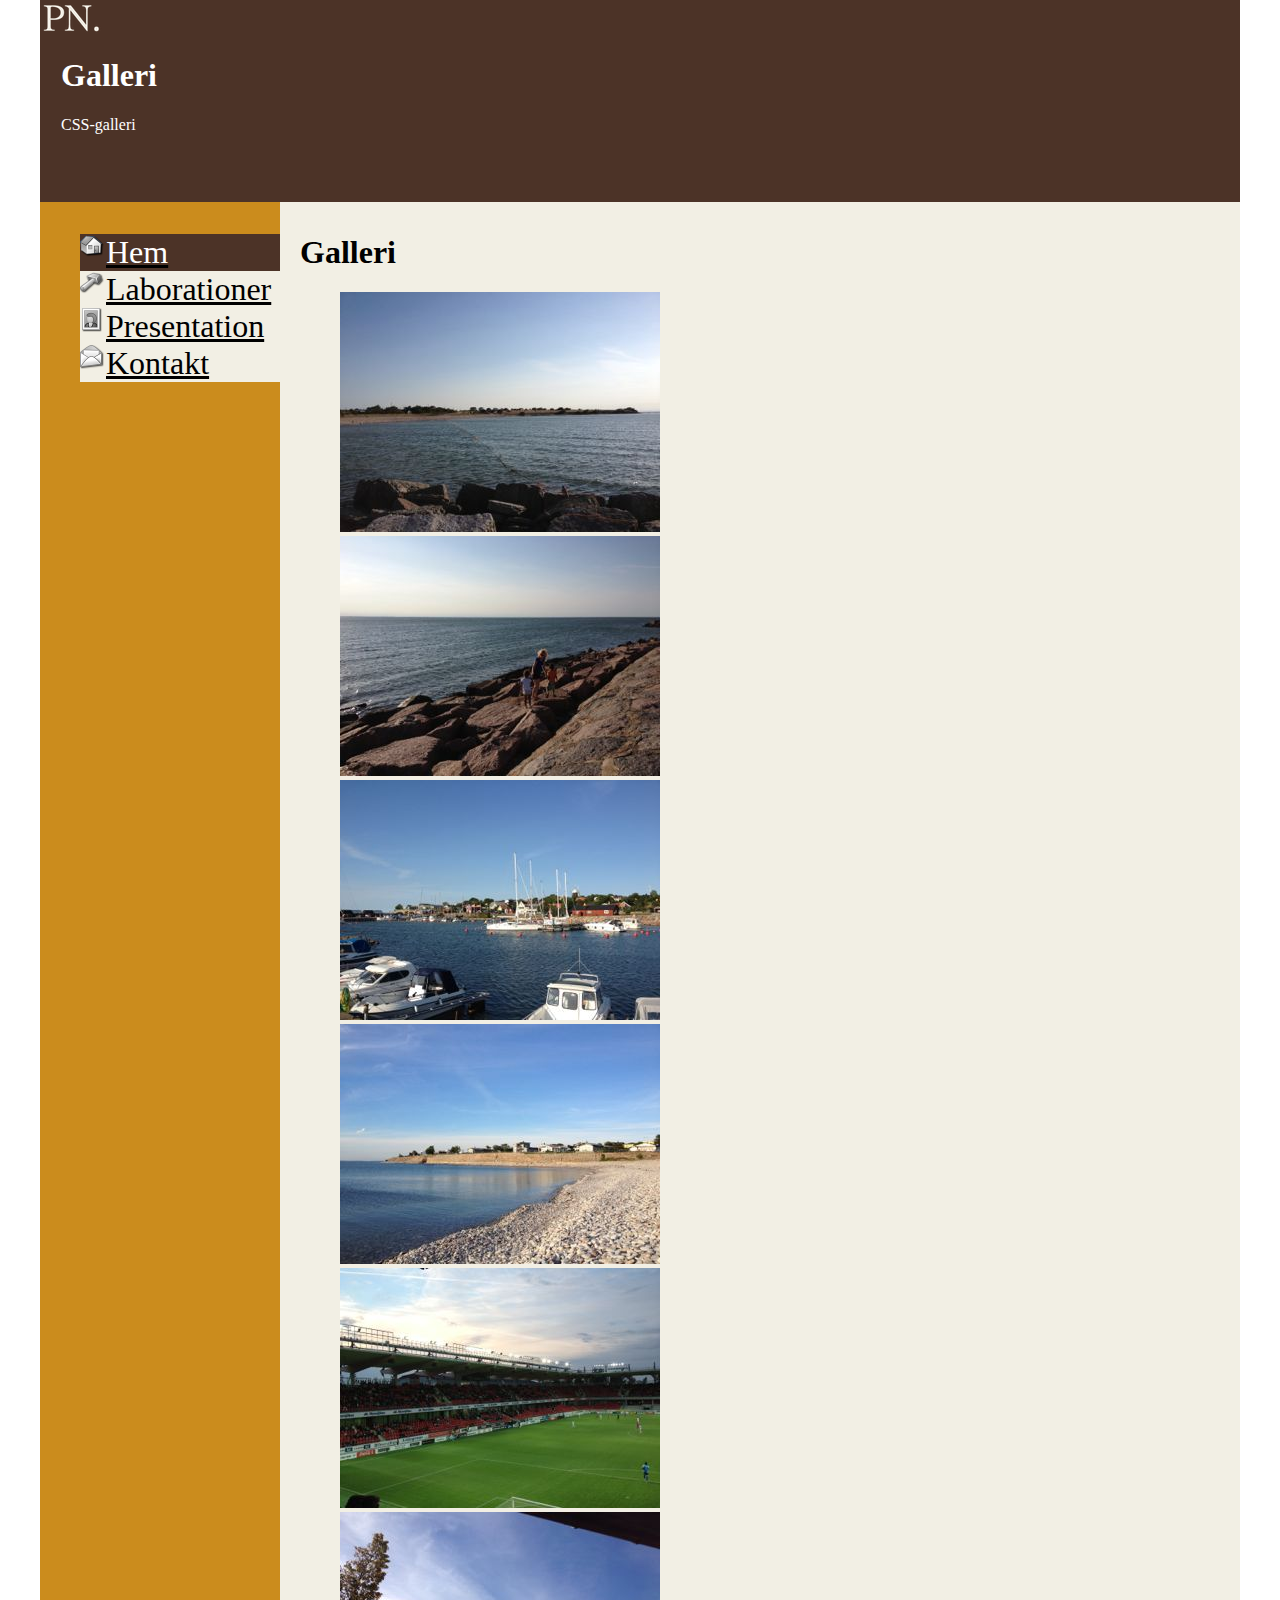
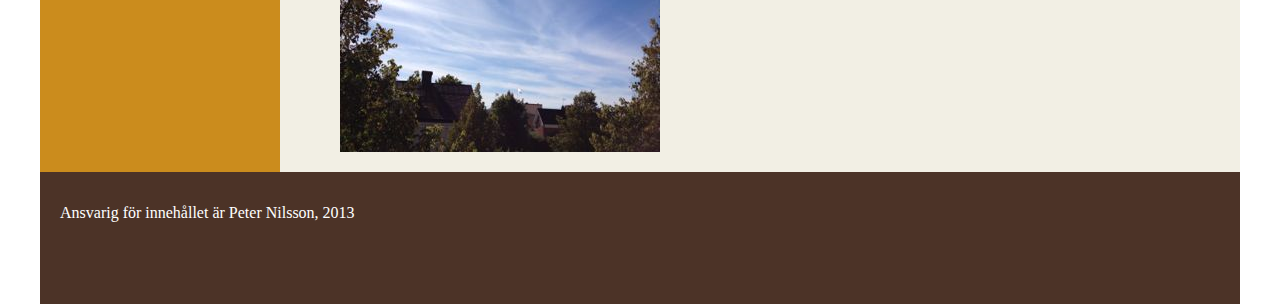
==== gallery/index.html @ a2005497 "Lagt till bilder till galleriet och skapat en egen css-fil till galleriet" ====
<!DOCTYPE html>
<html lang="sv">
<head>
	<meta charset="utf-8">
	<meta name="viewport" content="width:device-width, initial-scale=1.0" /> 
	<link rel="stylesheet" href="../css/style.css" />
	<link rel="stylesheet" href="../css/gallery.css" />
	<link rel="stylesheet" media="screen and (min-device-width:481px)" href="../css/screen.css" />
	<link rel="stylesheet" media="only screen and (max-device-width:480px)" href="../css/mobile.css" />
	<link rel="shortcut icon" href="pics/favicon.ico" type="image/x-icon" />
	<link rel="apple-touch-icon" href="pics/apple-touch-icon.png" />
	<link rel="apple-touch-icon" sizes="57x57" href="pics/apple-touch-icon-57x57.png" />
	<link rel="apple-touch-icon" sizes="72x72" href="pics/apple-touch-icon-72x72.png" />
	<link rel="apple-touch-icon" sizes="114x114" href="pics/apple-touch-icon-114x114.png" />
	<link rel="apple-touch-icon" sizes="144x144" href="pics/apple-touch-icon-144x144.png" />
	<link rel="apple-touch-icon" sizes="57x57" href="pics/apple-touch-icon-60x60.png" />
	<link rel="apple-touch-icon" sizes="72x72" href="pics/apple-touch-icon-120x120.png" />
	<link rel="apple-touch-icon" sizes="114x114" href="pics/apple-touch-icon-76x76.png" />
	<link rel="apple-touch-icon" sizes="144x144" href="pics/apple-touch-icon-152x152.png" />
	<title>
		Galleri
	</title>
</head>
<body>
	<div id="container">
		<header id="header-container">
			<div class="logo-background table-cell-container">
			</div>
			<div class="margin-left">
				<h1>
					Galleri
				</h1>
				<p>CSS-galleri</p>
			</div>
		</header>
		<div class="table-container">
			<nav id="navigation-container" class="table-cell-container">
				<div id="menu-container">
					<ul>
						<a href="index.html"><li id="home" class="active">Hem</li></a>
						<a href="pages/laborationer.html"><li id="labs">Laborationer</li></a>
						<a href="pages/presentation.html"><li id="pres">Presentation</li></a>
						<a href="pages/kontakt.html"><li id="contact">Kontakt</li></a>
					</ul>
				</div>
			</nav>
			<main id="body-container" class="table-cell-container">
				<div class="margin-left">
					<h1>
						Galleri
					</h1>
					<article>
						<ul class="gallery">
							<li>
								<img src="pics/IMG_0235.jpg" title="Lorem ipsum">
							</li>
							<li>
								<img src="pics/IMG_0236.jpg" title="Lorem ipsum">
							</li>
							<li>
								<img src="pics/IMG_0238.jpg" title="Lorem ipsum">
							</li>
							<li>
								<img src="pics/IMG_0239.jpg" title="Lorem ipsum">
							</li>
							<li>
								<img src="pics/IMG_0244.jpg" title="Lorem ipsum">
							</li>
							<li>
								<img src="pics/IMG_0255.jpg" title="Lorem ipsum">
							</li>
						</ul>	
					</article>
				</div>
			</main>
		</div>
		<footer>
			<div class="margin-left">
				Ansvarig för innehållet är Peter Nilsson, 2013
			</div>
		</footer>
	</div>
</body>
</html>
---- css/style.css ----
/*
Background main: #F2EFE4
Background navigation, link hover, thead, input type submit: #CB8C1D
Background header, footer, active menu item: #4C3327
Text color header, footer: #FFF
Text color main: #000
Menu background: #F2EFE4
*/
@media screen {
	article, aside, details, figcaption, figure, 
	footer, header, hgroup, menu, nav, section { 
	 	display: block; 
	} 
	
	body {
		color: #FFF;
		margin: 0;
		padding: 0;
	}
	
	
	.active {
		background-color: #4C3327;
	}
	
	.comments p {
		font-size: smaller;
		background-color: #FFF;
	}
	
	.comments {
		background-color: #FFF;
		padding: 0 0 0 1em;
	}
	
	.left {
		float: left;
	}
	
	.right {
		float: right;
	}
	
	.passed {
		background-color: #A4E670;
	}
	
	.margin-image {
		margin: 0 1em 1em 1em;
	}
	
	.align-top {
		vertical-align: top;
	}
	
	nav li {
		list-style: none;
		background-color: #F2EFE4;
	}
	
	nav li:hover {
		background-color: #4C3327;
	}
	
	a:link .active {
		color: #FFF;
	}
	
	a:hover .active {
		color: #FFF;
	}
	
	a:visited .active {
		color: #FFF;
	}
	
	a:active .active {
		color: #FFF;
	}
	
	a:active {
		color: #000;
	}
	
	a:hover {
		color: #000;
		background-color: #CB8C1D;
	}
	
	a:visited {
		color: #000;
	}
	
	a:link {
		color: #000;
	}
	
	.logo-background {
		background-image: url('pics/logo.png');
		background-repeat: no-repeat;
		width: 62px;
		height: 35px;
	}
	
	.blog-logo-background {
		background-image: url('pics/blog-logo.png');
		background-repeat: no-repeat;
		width: 48px;
		height: 48px;
	}
	
	.blog-logo-background h3 {
		padding: 0 0 0 48px;
		width: 300px;
	}
	
	table, tr, td {
		border: 1px solid #000;
		border-collapse: collapse;
	}
	
	thead {
		background-color: #CB8C1D;
		color: #FFF;
	}
	
	tfoot {
		background-color: #B9C5D0;
	}
	
	tbody {
		background-color: #FFF;
	}
	
	select, input, textarea {
		border: 1px #CB8C1D solid;
	}
	
	input[type=submit] {
		background-color: #CB8C1D;
		color: #FFF;
	}
	
	#navigation-container li#home {
		background-image: url('pics/sprite.png');
		background-repeat: no-repeat;
		background-position: 0 -48px;
	}
	
	#navigation-container li#home:hover {
		background-position: 0 0;
	}
	
	#navigation-container li#labs {
		background-image: url('pics/sprite.png');
		background-repeat: no-repeat;
		background-position: 0 -144px;	
	}
	
	#navigation-container li#labs:hover {
		background-position: 0 -96px;
	}
	
	#navigation-container li#pres {
		background-image: url('pics/sprite.png');
		background-repeat: no-repeat;
		background-position: 0 -240px;	
	}
	
	#navigation-container li#pres:hover {
		background-position: 0 -192px;
	}
	
	#navigation-container li#contact {
		background-image: url('pics/sprite.png');
		background-repeat: no-repeat;
		background-position: 0 -336px;	
	}
	
	#navigation-container li#contact:hover {
		background-position: 0 -288px;
	}
}

@media print {
	#header-container {
		display: none;
	}
	
	#navigation-container {
		display: none;
	}
	
	footer {
		display: none;
	}
	
	a[href^="http://"]:after {
	content: " (" attr(href) ")";
	font-size: 90%;
	}
}
---- css/gallery.css ----
.gallery {
	list-style: none;
}
---- css/screen.css ----
footer {
	height: 100px;
	background-color: #4C3327;
	padding: 2em 0 0 0;
}

#container {
	width: 1200px;
	min-height: 960px;
	margin: 0 auto;
}

#body-container {
	width: 80%;
	height: 660px;
	background-color: #F2EFE4;
	color: #000;
}

#header-container {
	border: 1px #4C3327 solid;
	min-height: 200px;
	background-color: #4C3327;
}

#navigation-container {
	width: 20%;
	min-height: 760px;
	background-color: #CB8C1D;
}

#menu-container {
	font-size: 2em;
}

.table-container {
	display: table;
	width: 100%;
	height: 100%;
}

.table-cell-container {
	display: table-cell;
}

.margin-left {
	margin: 0 0 0 20px;
}

.label-container {
	width: 6em;
}

#home, #labs, #pres, #contact {
	padding: 0 0 0 26px;
}
---- css/mobile.css ----
footer {
	display: none;
}

.table-cell-container {
	display: inline;
}

#container {
	width: 100%;
}

#body-container {
	width: 100%;
	background-color: #F2EFE4;
	color: #000;
	font-size: 1.3em;
}

#body-container img, #body-container video {
	max-width: 80%;
	height: auto;
}

#header-container {
	display: none;
}

#navigation-container{
	width: 100%;
	display: table-header-group;
	background-color: #CB8C1D;
}

#menu-container ul {
	font-size: 1.5em;
	height: 100%;
	margin: 0;
	padding: 0;
}

#menu-container ul li {
	float: left;
	display: block;
}

.label-container {
	width: 6em;
}

nav li {
	list-style: none;
	background-color: #F2EFE4;
	width: 50%;
	padding: 0;
}

table {
	width: 80%;
	height: 80%;
}

label {
	font-size: 1.5em;
}

select, input[type=text] {
	border: 1px #CB8C1D solid;
	width: 100%;
	height: 2.5em;
	font-size: 1em;
}

textarea {
	border: 1px #CB8C1D solid;
	width: 100%;
	height: 180px;
	font-size: 1em;
}

input[type=checkbox] {
	width: 2.5em;
	height: 2.5em;
}

input[type=submit] {
	background-color: #CB8C1D;
	color: #FFF;
	height: 2.5em;
	width: 100%;
	font-size: 1em;
}

#home, #labs, #pres, #contact {
	text-align: right;
}
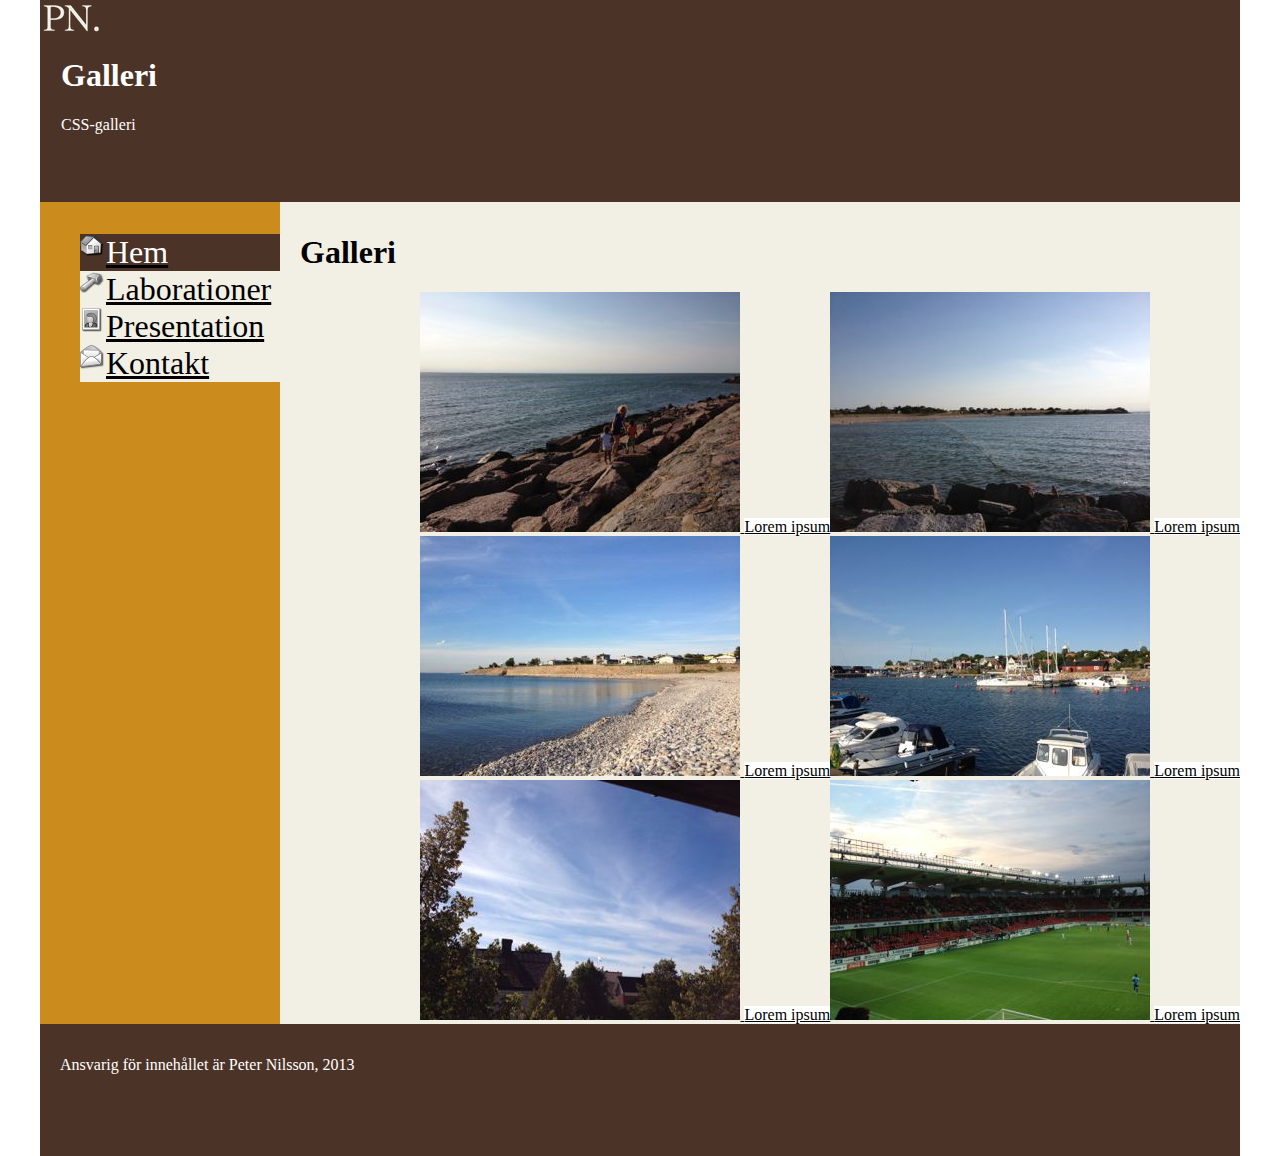
==== commit 3f8a3d02: "a-taggens title-attribut som bildtext" ====
--- a/gallery/index.html
+++ b/gallery/index.html
@@ -52,22 +52,34 @@
 					<article>
 						<ul class="gallery">
 							<li>
-								<img src="pics/IMG_0235.jpg" title="Lorem ipsum">
+								<a href="#" title="Lorem ipsum">
+									<img src="pics/IMG_0235.jpg">
+								</a>
 							</li>
 							<li>
-								<img src="pics/IMG_0236.jpg" title="Lorem ipsum">
+								<a href="#" title="Lorem ipsum">
+									<img src="pics/IMG_0236.jpg">
+								</a>
 							</li>
 							<li>
-								<img src="pics/IMG_0238.jpg" title="Lorem ipsum">
+								<a href="#" title="Lorem ipsum">
+									<img src="pics/IMG_0238.jpg">
+								</a>
 							</li>
 							<li>
-								<img src="pics/IMG_0239.jpg" title="Lorem ipsum">
+								<a href="#" title="Lorem ipsum">
+									<img src="pics/IMG_0239.jpg">
+								</a>
 							</li>
 							<li>
-								<img src="pics/IMG_0244.jpg" title="Lorem ipsum">
+								<a href="#" title="Lorem ipsum">
+									<img src="pics/IMG_0244.jpg">
+								</a>
 							</li>
 							<li>
-								<img src="pics/IMG_0255.jpg" title="Lorem ipsum">
+								<a href="#" title="Lorem ipsum">
+									<img src="pics/IMG_0255.jpg">
+								</a>
 							</li>
 						</ul>	
 					</article>
--- a/css/gallery.css
+++ b/css/gallery.css
@@ -2,3 +2,11 @@
 	list-style: none;
 }
 
+.gallery li {
+	float: right;
+}
+
+ul.gallery a:after {
+	content: attr(title);
+	background-color: #FFF;
+}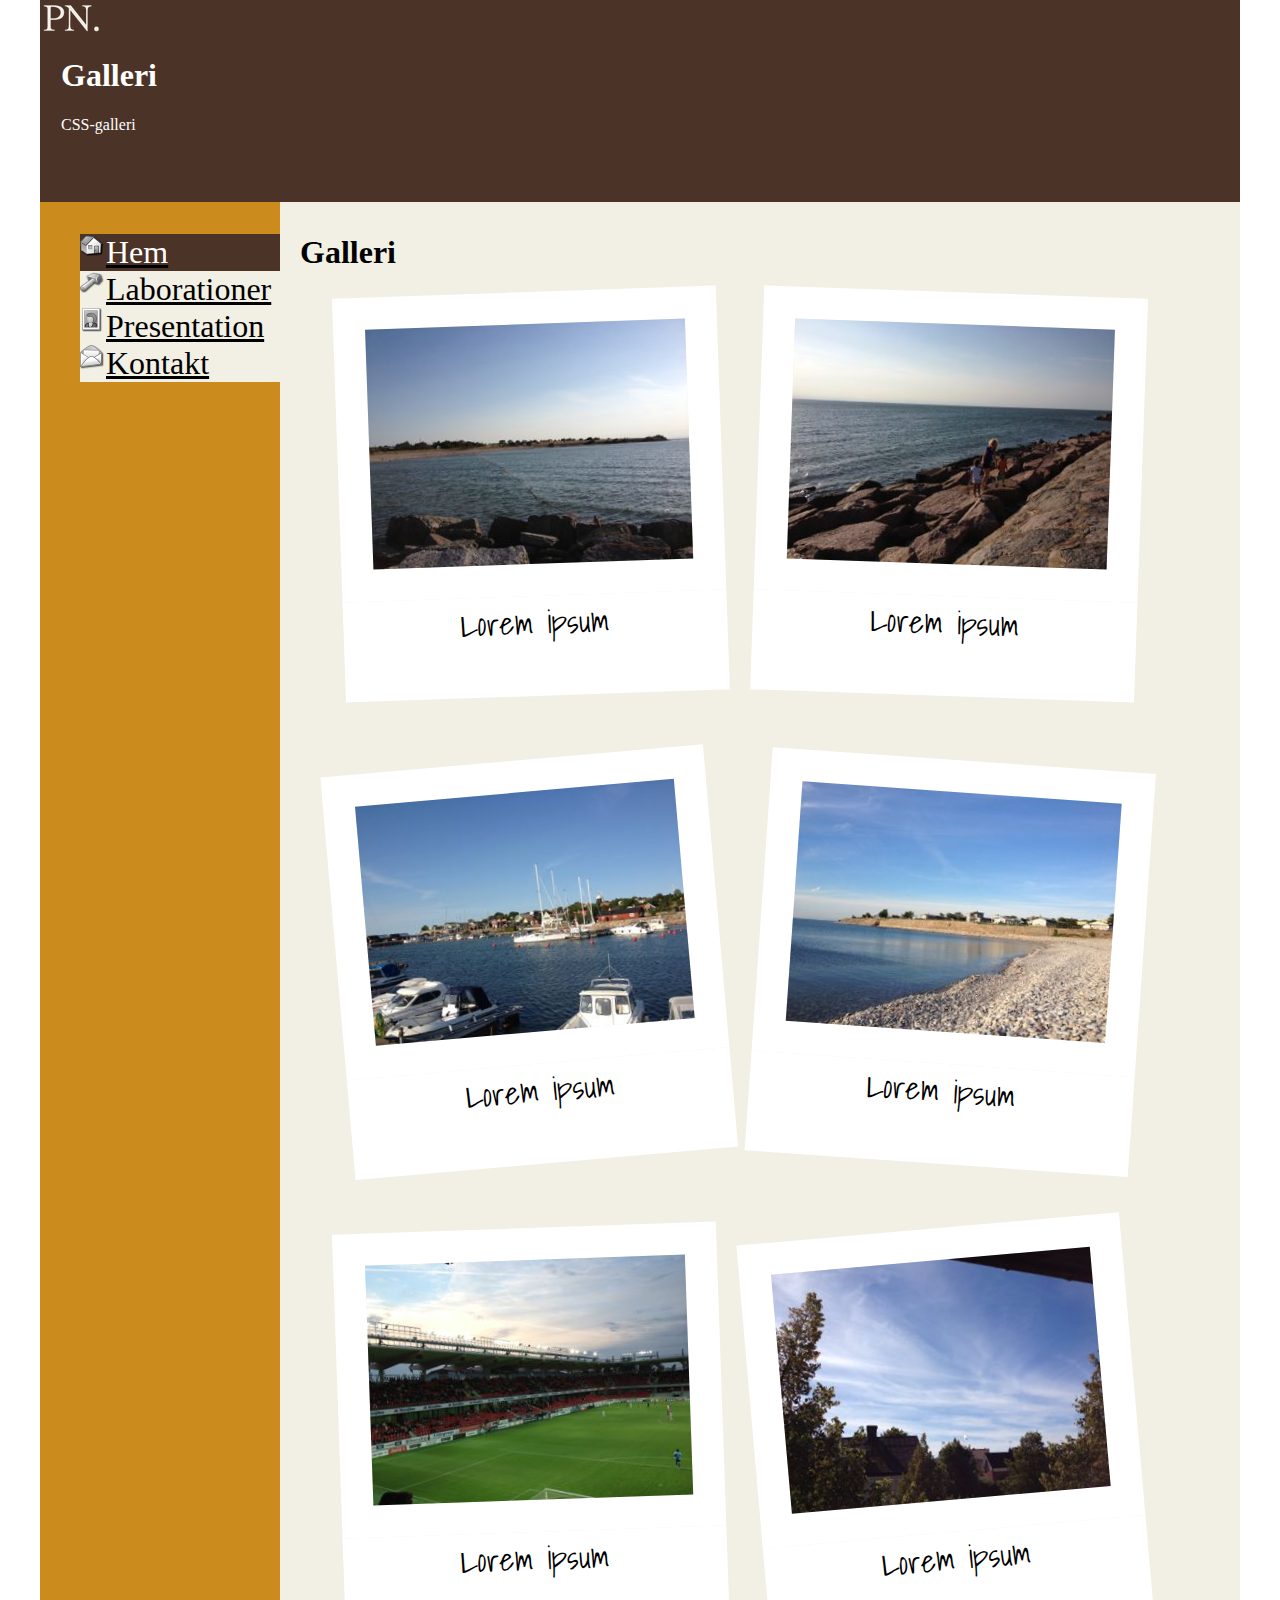
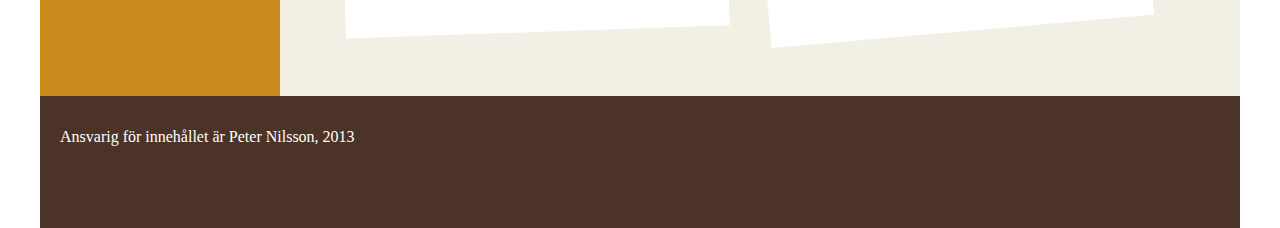
==== commit 44a9a57f: "Importerat en Google font" ====
--- a/gallery/index.html
+++ b/gallery/index.html
@@ -7,6 +7,7 @@
 	<link rel="stylesheet" href="../css/gallery.css" />
 	<link rel="stylesheet" media="screen and (min-device-width:481px)" href="../css/screen.css" />
 	<link rel="stylesheet" media="only screen and (max-device-width:480px)" href="../css/mobile.css" />
+	<link href='http://fonts.googleapis.com/css?family=Shadows+Into+Light' rel='stylesheet' type='text/css'>
 	<link rel="shortcut icon" href="pics/favicon.ico" type="image/x-icon" />
 	<link rel="apple-touch-icon" href="pics/apple-touch-icon.png" />
 	<link rel="apple-touch-icon" sizes="57x57" href="pics/apple-touch-icon-57x57.png" />
--- a/css/gallery.css
+++ b/css/gallery.css
@@ -3,10 +3,47 @@
 }
 
 .gallery li {
-	float: right;
+	float: left;
+	text-align: center;
+	margin: 0 2em 0 0;
+}
+
+.gallery img {
+	display: block;
+	border: 2em solid #FFF;
 }
 
 ul.gallery a:after {
 	content: attr(title);
 	background-color: #FFF;
-}+	display: block;
+	margin: 0 0 2em 0;
+	padding: 0 0 1.5em 0;
+	font-family: 'Shadows Into Light', cursive;
+	font-size: 2em;
+	
+}
+
+.gallery a:link, .gallery a:hover, .gallery a:visited, .gallery a:link, .gallery a:focus {
+	text-decoration: none;
+}
+
+ul.gallery li:nth-child(1n) {
+	-webkit-transform: rotate(-2deg);
+	-moz-transform: rotate(-2deg);
+}
+
+ul.gallery li:nth-child(2n) {
+	-webkit-transform: rotate(2deg);
+	-moz-transform: rotate(2deg);
+}
+
+ul.gallery li:nth-child(3n) {
+	-webkit-transform: rotate(-5deg);
+	-moz-transform: rotate(-5deg);
+}
+
+ul.gallery li:nth-child(4n) {
+	-webkit-transform: rotate(4deg);
+	-moz-transform: rotate(4deg);
+}
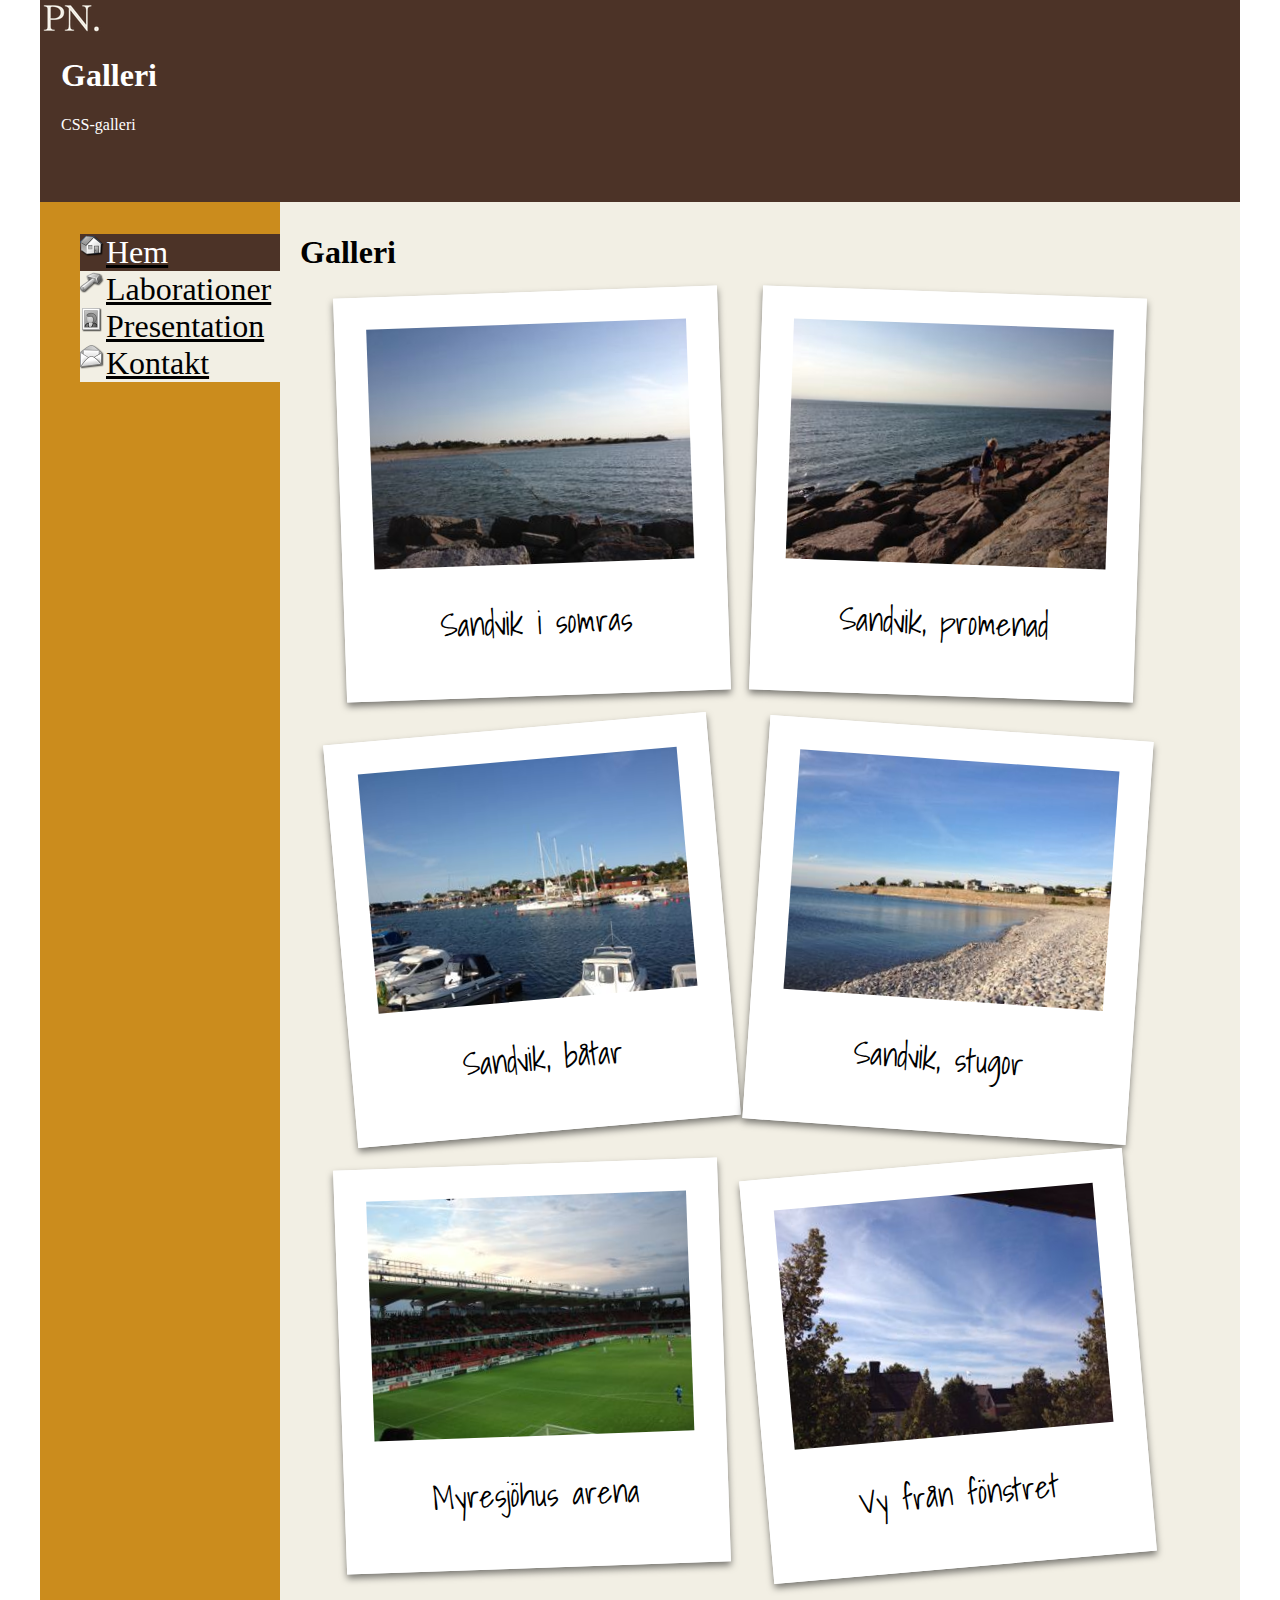
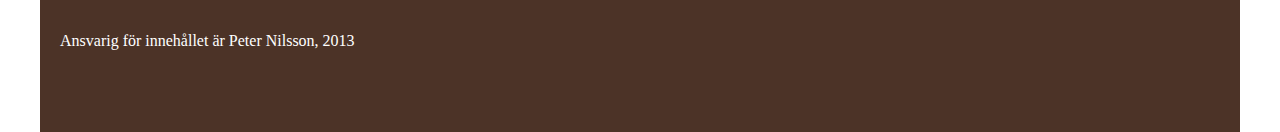
==== commit 0beee7c7: "Transform funkar nu när man tabbar över bilderna och lade till -ms-transform" ====
--- a/gallery/index.html
+++ b/gallery/index.html
@@ -53,33 +53,33 @@
 					<article>
 						<ul class="gallery">
 							<li>
-								<a href="#" title="Lorem ipsum">
-									<img src="pics/IMG_0235.jpg">
+								<a href="#" title="Sandvik i somras">
+									<img src="pics/IMG_0235.jpg" alt="Sandvik i somras">
 								</a>
 							</li>
 							<li>
-								<a href="#" title="Lorem ipsum">
-									<img src="pics/IMG_0236.jpg">
+								<a href="#" title="Sandvik, promenad">
+									<img src="pics/IMG_0236.jpg" alt="Sandvik, promenad">
 								</a>
 							</li>
 							<li>
-								<a href="#" title="Lorem ipsum">
-									<img src="pics/IMG_0238.jpg">
+								<a href="#" title="Sandvik, båtar">
+									<img src="pics/IMG_0238.jpg" alt="Sandvik, båtar">
 								</a>
 							</li>
 							<li>
-								<a href="#" title="Lorem ipsum">
-									<img src="pics/IMG_0239.jpg">
+								<a href="#" title="Sandvik, stugor">
+									<img src="pics/IMG_0239.jpg" alt="Sandvik, stugor">
 								</a>
 							</li>
 							<li>
-								<a href="#" title="Lorem ipsum">
-									<img src="pics/IMG_0244.jpg">
+								<a href="#" title="Myresjöhus arena">
+									<img src="pics/IMG_0244.jpg" alt="Myresjöhus arena">
 								</a>
 							</li>
 							<li>
-								<a href="#" title="Lorem ipsum">
-									<img src="pics/IMG_0255.jpg">
+								<a href="#" title="Vy från fönstret">
+									<img src="pics/IMG_0255.jpg" alt="Vy från fönstret">
 								</a>
 							</li>
 						</ul>	
--- a/css/gallery.css
+++ b/css/gallery.css
@@ -2,10 +2,19 @@
 	list-style: none;
 }
 
-.gallery li {
+.gallery a {
 	float: left;
 	text-align: center;
-	margin: 0 2em 0 0;
+	margin: 0 2em 2em 0;
+	background-color: #FFF;
+	-webkit-transition: -webkit-transform .15s linear;
+	-moz-transition: -moz-transform .15s linear;
+	-ms-transition: -ms-transform .15s linear;
+	transition: transform .15s linear;
+	-webkit-box-shadow: 0 4px 7px rgba(0,0,0,.5);
+	-moz-box-shadow: 0 4px 7px rgba(0,0,0,.5);
+	-ms-box-shadow: 0 4px 7px rgba(0,0,0,.5);
+	box-shadow: 0 4px 7px rgba(0,0,0,.5);
 }
 
 .gallery img {
@@ -17,33 +26,72 @@
 	content: attr(title);
 	background-color: #FFF;
 	display: block;
-	margin: 0 0 2em 0;
 	padding: 0 0 1.5em 0;
 	font-family: 'Shadows Into Light', cursive;
 	font-size: 2em;
-	
 }
 
-.gallery a:link, .gallery a:hover, .gallery a:visited, .gallery a:link, .gallery a:focus {
+.gallery a:link, .gallery a:hover, .gallery a:visited, .gallery a:link {
 	text-decoration: none;
 }
 
-ul.gallery li:nth-child(1n) {
+ul.gallery a {
+  -webkit-transform: rotate(-2deg);
+  -moz-transform: rotate(-2deg);
+  -ms-transform: rotate(-2deg);
+  transform: rotate(-2deg);
+}
+
+ul.gallery li:nth-child(1n) a {
 	-webkit-transform: rotate(-2deg);
 	-moz-transform: rotate(-2deg);
+    -ms-transform: rotate(-2deg);
+    transform: rotate(-2deg);
 }
 
-ul.gallery li:nth-child(2n) {
+ul.gallery li:nth-child(2n) a {
 	-webkit-transform: rotate(2deg);
 	-moz-transform: rotate(2deg);
+    -ms-transform: rotate(2deg);
+    transform: rotate(2deg);
 }
 
-ul.gallery li:nth-child(3n) {
+ul.gallery li:nth-child(3n) a {
 	-webkit-transform: rotate(-5deg);
 	-moz-transform: rotate(-5deg);
+    -ms-transform: rotate(-5deg);
+    transform: rotate(-5deg);
 }
 
-ul.gallery li:nth-child(4n) {
+ul.gallery li:nth-child(4n) a {
 	-webkit-transform: rotate(4deg);
 	-moz-transform: rotate(4deg);
+    -ms-transform: rotate(4deg);
+    transform: rotate(4deg);
 }
+
+ul.gallery li a:hover {
+	-webkit-transform: rotate(0deg);
+	-moz-transform: rotate(0deg);
+	-ms-transform: rotate(0deg);
+	transform: rotate(0deg);
+	-webkit-transform: scale(1.25);
+	-moz-transform: scale(1.25);
+	-ms-transform: scale(1.25);
+	transform: scale(1.25);
+	position: relative;
+	z-index: 5;
+}
+
+ul.gallery li a:focus {
+	-webkit-transform: rotate(0deg);
+	-moz-transform: rotate(0deg);
+	-ms-transform: rotate(0deg);
+	transform: rotate(0deg);
+	-webkit-transform: scale(1.25);
+	-moz-transform: scale(1.25);
+	-ms-transform: scale(1.25);
+	transform: scale(1.25);
+	position: relative;
+	z-index: 5;
+}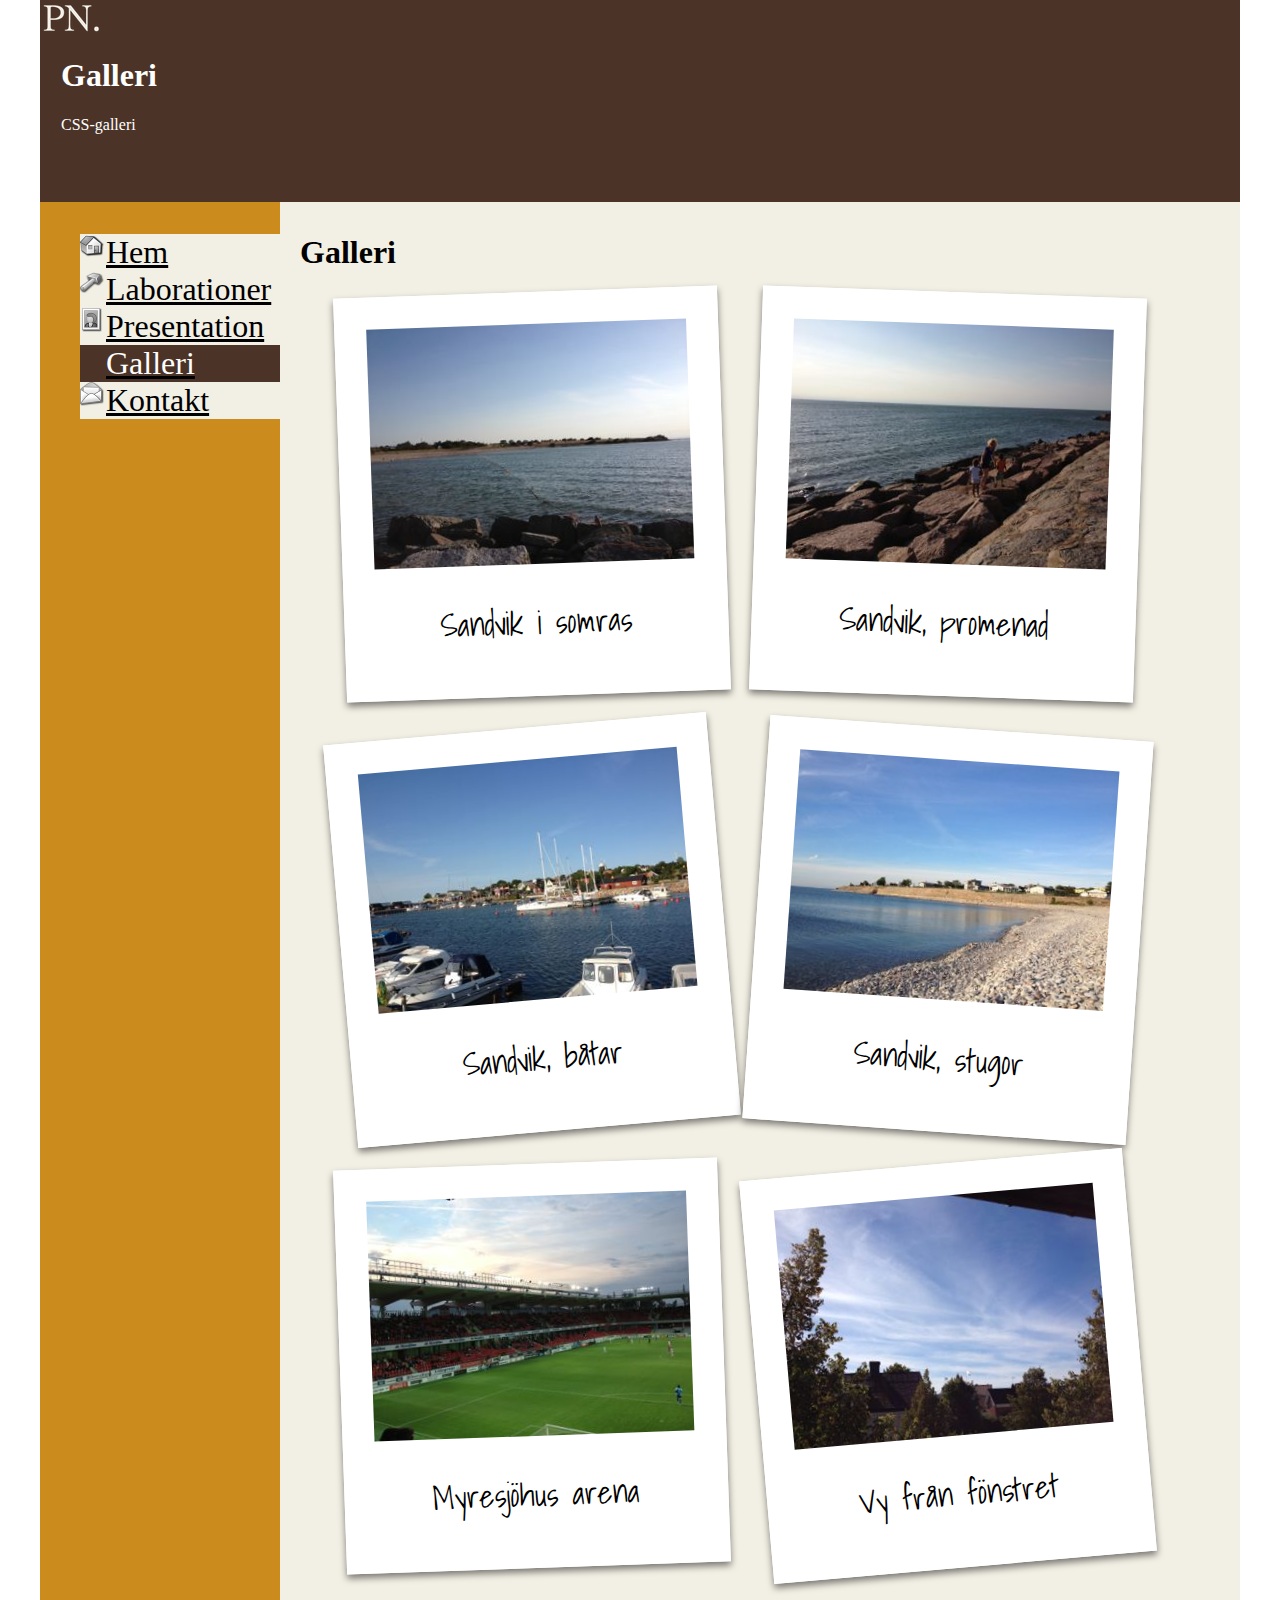
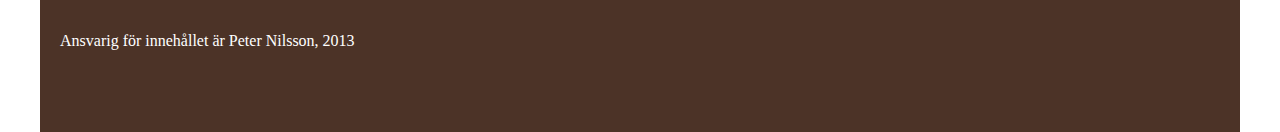
==== commit e4ac205b: "Galleri finns nu med i menyn" ====
--- a/gallery/index.html
+++ b/gallery/index.html
@@ -38,10 +38,11 @@
 			<nav id="navigation-container" class="table-cell-container">
 				<div id="menu-container">
 					<ul>
-						<a href="index.html"><li id="home" class="active">Hem</li></a>
-						<a href="pages/laborationer.html"><li id="labs">Laborationer</li></a>
-						<a href="pages/presentation.html"><li id="pres">Presentation</li></a>
-						<a href="pages/kontakt.html"><li id="contact">Kontakt</li></a>
+						<a href="../index.html"><li id="home">Hem</li></a>
+						<a href="../pages/laborationer.html"><li id="labs">Laborationer</li></a>
+						<a href="../pages/presentation.html"><li id="pres">Presentation</li></a>
+						<a href="index.html"><li id="gallery" class="active">Galleri</li></a>
+						<a href="../pages/kontakt.html"><li id="contact">Kontakt</li></a>
 					</ul>
 				</div>
 			</nav>
--- a/css/screen.css
+++ b/css/screen.css
@@ -51,6 +51,6 @@
 	width: 6em;
 }
 
-#home, #labs, #pres, #contact {
+#home, #labs, #pres, #contact, #gallery {
 	padding: 0 0 0 26px;
 }--- a/css/mobile.css
+++ b/css/mobile.css
@@ -91,6 +91,6 @@
 	font-size: 1em;
 }
 
-#home, #labs, #pres, #contact {
+#home, #labs, #pres, #contact, #gallery {
 	text-align: right;
 }